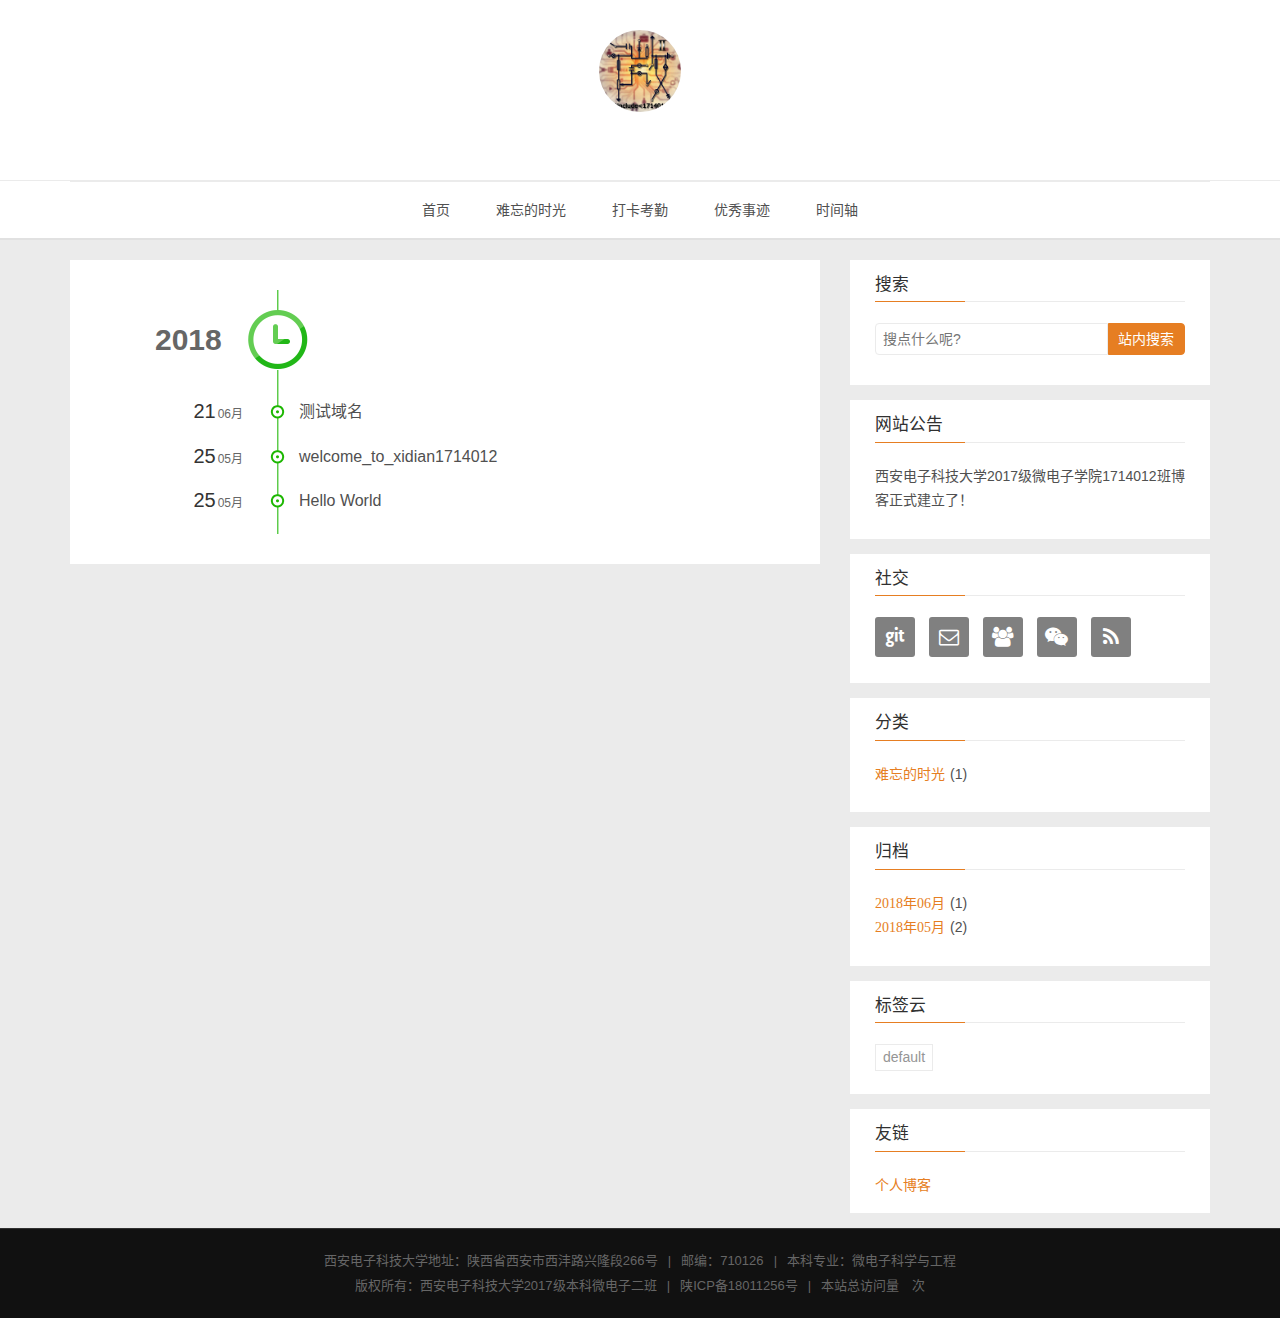
==== archives/index.html @ df74faad "Site updated: 2018-07-02 15:56:48" ====
<!DOCTYPE HTML>
<html lang="zh-CN">
<head>
    <!--Setting-->
    <meta charset="UTF-8">
    <meta name="viewport" content="width=device-width, user-scalable=no, initial-scale=1.0, maximum-scale=1.0, minimum-scale=1.0">
    <meta http-equiv="X-UA-Compatible" content="IE=Edge,chrome=1">
    <meta http-equiv="Cache-Control" content="no-siteapp">
    <meta http-equiv="Cache-Control" content="no-transform">
    <meta name="renderer" content="webkit|ie-comp|ie-stand">
    <meta name="apple-mobile-web-app-capable" content="西安电子科技大学2017级微电子二班">
    <meta name="apple-mobile-web-app-status-bar-style" content="black">
    <meta name="format-detection" content="telephone=no,email=no,adress=no">
    <meta name="browsermode" content="application">
    <meta name="screen-orientation" content="portrait">
    <link rel="dns-prefetch" href="http://xidian1714012.com/1714012Blog">
    <!--SEO-->

<meta name="description" content="123"/>





<meta name="robots" content="all" />
<meta name="google" content="all" />
<meta name="googlebot" content="all" />
<meta name="verify" content="all" />
    <!--Title-->


<title>归档 | 西安电子科技大学2017级微电子二班</title>


    <link rel="alternate" href="/atom.xml" title="西安电子科技大学2017级微电子二班" type="application/atom+xml">


    <link rel="icon" href="/favicon1.ico">

    



<link rel="stylesheet" href="/css/bootstrap.min.css?rev=3.3.7">
<link rel="stylesheet" href="/css/font-awesome.min.css?rev=4.5.0">
<link rel="stylesheet" href="/css/style.css?rev=@@hash">




    
	<div class="hide">
		<script type="text/javascript">
			var cnzz_protocol = (("https:" == document.location.protocol) ? " https://" : " http://");document.write(unescape("%3Cspan class='cnzz_stat_icon_1263868967 hide' %3E%3Cscript%20src%3D%22https%3A%2F%2Fs95.cnzz.com%2Fz_stat.php%3Fweb_id%3D1272564536%22%3E%3C%2Fscript%3E%3C/span%3E%3Cscript src='" + cnzz_protocol + "s19.cnzz.com/z_stat.php%3Fid%3D1263868967%26show%3Dpic1' type='text/javascript'%3E%3C/script%3E"));
		</script>
	</div>






    
</head>


<!--[if lte IE 8]>
<style>
    html{ font-size: 1em }
</style>
<![endif]-->
<!--[if lte IE 9]>
<div style="ie">你使用的浏览器版本过低，为了你更好的阅读体验，请更新浏览器的版本或者使用其他现代浏览器，比如Chrome、Firefox、Safari等。</div>
<![endif]-->

<body>
    <header class="main-header"  style="background-image:url(http://7xpw2b.com1.z0.glb.clouddn.com/hexo-sinppet/img/banner.jpg)"  >
    <div class="main-header-box">
        <a class="header-avatar" href="/" title='微电子二班官博管理'>
            <img src="/img/avatar.jpg" alt="logo头像" class="img-responsive center-block">
        </a>
        <div class="branding">
        	<!--<h2 class="text-hide">Snippet主题,从未如此简单有趣</h2>-->
            
                 <img src="/img/branding.png" alt="Snippet 博客主题" class="img-responsive center-block">
            
    	</div>
    </div>
</header>
    <nav class="main-navigation">
    <div class="container">
        <div class="row">
            <div class="col-sm-12">
                <div class="navbar-header"><span class="nav-toggle-button collapsed pull-right" data-toggle="collapse" data-target="#main-menu" id="mnav">
                    <span class="sr-only"></span>
                        <i class="fa fa-bars"></i>
                    </span>
                    <a class="navbar-brand" href="http://xidian1714012.com/1714012Blog">西安电子科技大学2017级微电子二班</a>
                </div>
                <div class="collapse navbar-collapse" id="main-menu">
                    <ul class="menu">
                        
                            <li role="presentation" class="text-center">
                                <a href="/"><i class="fa "></i>首页</a>
                            </li>
                        
                            <li role="presentation" class="text-center">
                                <a href="/categories/难忘的时光/"><i class="fa "></i>难忘的时光</a>
                            </li>
                        
                            <li role="presentation" class="text-center">
                                <a href="/categories/打卡考勤/"><i class="fa "></i>打卡考勤</a>
                            </li>
                        
                            <li role="presentation" class="text-center">
                                <a href="/categories/优秀事迹/"><i class="fa "></i>优秀事迹</a>
                            </li>
                        
                            <li role="presentation" class="text-center">
                                <a href="/archives/"><i class="fa "></i>时间轴</a>
                            </li>
                        
                    </ul>
                </div>
            </div>
        </div>
    </div>
</nav>
    <section class="content-wrap">
        <div class="container">
            <div class="row">
                <main class="col-md-8 main-content ">
                    <div id="main">
     <div class="timebox">
          <div class="timeline">
              <ul>
                
                
                    
                    
                        
                            
                            <h2>2018</h2>
                        
                        
                          <li>
                        
                            <h3>
                              21<span>06月</span>
                            </h3>
                            <a href="/2018/06/21/测试域名/" title="测试域名" target="_blank">测试域名</a>
                        </li>
                    
                
                    
                    
                        
                        
                          <li>
                        
                            <h3>
                              25<span>05月</span>
                            </h3>
                            <a href="/2018/05/25/welcome-to-xidian1714012/" title="welcome_to_xidian1714012" target="_blank">welcome_to_xidian1714012</a>
                        </li>
                    
                
                    
                    
                        
                        
                          <li>
                        
                            <h3>
                              25<span>05月</span>
                            </h3>
                            <a href="/2018/05/25/hello-world/" title="Hello World" target="_blank">Hello World</a>
                        </li>
                    
                
              </ul>
          </div>
    </div>
</div>



                </main>
                
                    
    <aside class="col-md-4 sidebar">
        
        
    <div class="widget">    
        <h3 class="title">搜索</h3>
        <div id="search-form">
            <div id="result-mask" class="hide"></div>
            <div class="search-area">
                
                    <input id="search-key" type="search" autocomplete="off" placeholder="搜点什么呢?">
                    <button type="button" class="search-form-submit" id="search-local">站内搜索</button>
                
                
            </div>
            <div id="result-wrap" class="hide">
                <div id="search-result"></div>
            </div>
            <div class="hide">
                <template id="search-tpl">
                    <div class="item">
                        <a href="/{path}" title="{title}">
                            <div class="title">{title}</div>
                            <div class="content">{content}</div>
                        </a>
                    </div>
                </template>
            </div>
        </div>
    </div>

        
        
    <div class="widget notification">
        <h3 class="title">网站公告</h3>
        <div>
            <p>西安电子科技大学2017级微电子学院1714012班博客正式建立了！ 
</p>
        </div>
    </div>

        
        
    <div class="widget">
      <h3 class="title">社交</h3> 
        <div class="content social">
            
	            <a href="https://github.com/xidian1714012/xidian1714012.github.io" rel="external nofollow" title="Github" target="_blank">
			    	<i class="git fa fa-git"></i>
			    </a>
            
	            <a href="mailto:1175107342@qq.com" rel="external nofollow" title="邮箱" target="_blank">
			    	<i class="envelope-o fa fa-envelope-o"></i>
			    </a>
            
	            <a href="https://jq.qq.com/?_wv=1027&k=5eSveas" rel="external nofollow" title="QQ群" target="_blank">
			    	<i class="users fa fa-users"></i>
			    </a>
            
	            <a href="https://wx3.sinaimg.cn/mw690/006vLrBqly1fskeysbemcj30hs0hsq5j.jpg" rel="external nofollow" title="微信公众号" target="_blank">
			    	<i class="wechat fa fa-wechat"></i>
			    </a>
            
	            <a href="/atom.xml" rel="external nofollow" title="RSS" target="_blank">
			    	<i class="feed fa fa-feed"></i>
			    </a>
            
        </div>
    </div>


        
        
    <div class="widget">
        <h3 class="title">分类</h3>
        <ul class="category-list"><li class="category-list-item"><a class="category-list-link" href="/categories/难忘的时光/"><i class="fa" aria-hidden="true">难忘的时光</i></a><span class="category-list-count">1</span></li></ul>
    </div>


        
        
    <div class="widget">
      <h3 class="title">归档</h3>
        <ul class="archive-list"><li class="archive-list-item"><a class="archive-list-link" href="/archives/2018/06/"><i class="fa" aria-hidden="true">2018年06月</i></a><span class="archive-list-count">1</span></li><li class="archive-list-item"><a class="archive-list-link" href="/archives/2018/05/"><i class="fa" aria-hidden="true">2018年05月</i></a><span class="archive-list-count">2</span></li></ul>
    </div>


        
        
  <div class="widget">
    <h3 class="title">标签云</h3>
    <div class="content tag-cloud">
        <a href="/tags/default/" style="font-size: 10px;">default</a>
    </div>
  </div>


        
        
    <div class="widget">
        <h3 class="title">友链</h3>
        <div class="content friends-link">
        
            <a href="http://www.Krtoeezi.cn" class="fa" target="_blank">个人博客</a>
        
        </div>
    </div>


        
    </aside>

                
            </div>
        </div>
    </section>
    <footer class="main-footer">
    <div class="container">
        <div class="row">
        </div>
    </div>
    <script async src="//dn-lbstatics.qbox.me/busuanzi/2.3/busuanzi.pure.mini.js">
</script>
</footer>

<!--<a id="toc-btn">
    <i class="fa fa-bars"></i>
</a>-->

<a id="back-to-top" class="icon-btn hide">
	<i class="fa fa-chevron-up"></i>
</a>




    <div class="copyright">
    <div class="container">
        <div class="row">
            <div class="col-sm-12"> 
                <span>
                	西安电子科技大学地址：陕西省西安市西沣路兴隆段266号
                </span> | 
                <span>
                	邮编：710126
                </span> | 
                <span>
                	本科专业：微电子科学与工程
                </span>
                <br>
                <span>
                	版权所有：西安电子科技大学2017级本科微电子二班
				</span>|
                <span>
                	陕ICP备18011256号
                </span>|
                <span id="busuanzi_container_site_pv">
    本站总访问量<span id="busuanzi_value_site_pv"></span>次
                </span>
                </br>
       </div>
     </div>
    </div>
</div>



	<script src="/js/search.js?rev=@@hash"></script>


<script src="/js/app.js?rev=@@hash"></script>


</body>
</html>
---- css/style.css ----
/*! style.css v1.2.0 | MIT License | github.com/shenliyang */
/*====================================================
    COLOR VARIABLE FOR THEME
====================================================*/
/* _variable.less */
/*====================================================
    MIXINS FOR THEME
====================================================*/
/* _mixins.less */
@-webkit-keyframes masked-animation {
  0% {
    background-position: 0 0;
  }
  to {
    background-position: -100% 0;
  }
}
@keyframes masked-animation {
  0% {
    background-position: 0 0;
  }
  to {
    background-position: -100% 0;
  }
}
/*====================================================
    common styles
====================================================*/
html {
  color: #505050;
  line-height: 1.75em;
  background: #ebebeb;
  position: relative;
  font-family: "Helvetica Neue", Helvetica, Arial, "Hiragino Sans GB", "Hiragino Sans GB W3", "WenQuanYi Micro Hei", "Microsoft YaHei UI", "Microsoft YaHei", sans-serif;
}
body {
  color: #505050;
  line-height: 1.75em;
  background: #ebebeb;
  position: relative;
  font-family: "Helvetica Neue", Helvetica, Arial, "Hiragino Sans GB", "Hiragino Sans GB W3", "WenQuanYi Micro Hei", "Microsoft YaHei UI", "Microsoft YaHei", sans-serif;
}
h1,
h2,
h3,
h4,
h5,
h6 {
  font-weight: 400;
  color: #303030;
}
h1 {
  font-size: 2em;
}
h2 {
  font-size: 1.5em;
}
h3 {
  font-size: 1.2em;
}
h4 {
  font-size: 1em;
}
h5 {
  font-size: 0.75em;
}
h6 {
  font-size: 0.5em;
}
a {
  color: #e67e22;
  outline: none;
}
a:hover {
  color: #e67e22;
}
a:active {
  outline: none;
}
a:focus {
  outline: none;
}
a img {
  outline: none;
}
.btn {
  padding: 7px 14px;
  -webkit-border-radius: 2px;
  -moz-border-radius: 2px;
  border-radius: 2px;
}
.btn-default {
  border: 1px solid #e67e22;
  background: #e67e22;
  color: #fff;
  -webkit-transition: all 0.2s ease-in-out;
  transition: all 0.2s ease-in-out;
}
.btn-default:hover {
  border: 1px solid #303030;
  background: #303030;
  color: #fff;
}
.btn-default:focus {
  outline: none;
}
.btn-default[disabled] {
  border: 1px solid #303030;
  background: #303030;
  color: #fff;
}
input[type="search"] {
  box-sizing: border-box;
  width: 75%;
  height: 32px;
  line-height: 16px;
  padding: 7px 11px 7px 7px;
  border-radius: 4px 0 0 4px;
  margin-bottom: 1em;
  border: 1px solid #ebebeb;
  -webkit-transition: all 0.2s;
  transition: all 0.2s;
}
input[type="search"]:focus {
  border: 1px solid #e67e22;
  outline: none;
}
input[type="text"] {
  padding: 7px 7px;
  border: 1px solid #ebebeb;
  -webkit-border-radius: 2px;
  -moz-border-radius: 2px;
  border-radius: 2px;
  -webkit-transition: all 0.2s;
  transition: all 0.2s;
}
input[type="text"]:focus {
  border: 1px solid #e67e22;
  outline: none;
}
input[type="url"] {
  padding: 7px 7px;
  border: 1px solid #ebebeb;
  -webkit-border-radius: 2px;
  -moz-border-radius: 2px;
  border-radius: 2px;
  -webkit-transition: all 0.2s;
  transition: all 0.2s;
}
input[type="url"]:focus {
  border: 1px solid #e67e22;
  outline: none;
}
input[type="email"] {
  padding: 7px 7px;
  border: 1px solid #ebebeb;
  -webkit-border-radius: 2px;
  -moz-border-radius: 2px;
  border-radius: 2px;
  -webkit-transition: all 0.2s;
  transition: all 0.2s;
}
input[type="email"]:focus {
  border: 1px solid #e67e22;
  outline: none;
}
textarea {
  padding: 7px 7px;
  border: 1px solid #ebebeb;
  -webkit-border-radius: 2px;
  -moz-border-radius: 2px;
  border-radius: 2px;
  -webkit-transition: all 0.2s;
  transition: all 0.2s;
}
textarea:focus {
  border: 1px solid #e67e22;
  outline: none;
}
blockquote {
  border-left: 4px solid #e67e22;
  background-color: #f9f9f9;
}
pre {
  padding: 0;
  background: none;
  border: none;
}
::-moz-selection {
  color: #fff;
  background: #e67e22;
  text-shadow: none;
}
::selection {
  color: #fff;
  background: #e67e22;
  text-shadow: none;
}
.ie {
  position: fixed;
  z-index: 9999;
  left: 0;
  top: 0;
  width: 100%;
  height: 70px;
  text-align: center;
  line-height: 70px;
  background-color: #f9f9f9;
  color: #f0ad4e;
  border-bottom: 1px solid #303030;
  text-overflow: ellipsis;
  overflow: hidden;
  white-space: nowrap;
}
#process {
  position: fixed;
  width: 0;
  height: 2px;
  background-color: #e67e22;
  top: -1px;
  left: 0;
  -webkit-border-radius: 2px;
  -moz-border-radius: 2px;
  border-radius: 2px;
  -webkit-transition: width 1s ease;
  transition: width 1s ease;
  z-index: 99;
}
.carousel {
  margin-bottom: 20px;
}
.carousel img {
  width: 100%;
}
/*====================================================
    header
====================================================*/
.main-header {
  position: relative;
  text-align: center;
  line-height: 0;
  height: 180px;
  width: 100%;
  background: #fff url(http://7xpw2b.com1.z0.glb.clouddn.com/hexo-sinppet/img/banner.jpg);
  background-repeat: repeat;
  overflow: hidden;
}
.main-header .banneriframe {
  width: 100%;
  height: 100%;
  border-width: 0px;
}
.main-header .main-header-box {
  position: relative;
  width: 100%;
  padding-top: 30px;
}
.main-header .main-header-box a.header-avatar img {
  width: 82px;
  height: 82px;
  max-width: 100%;
  border-radius: 50%;
}
.main-header .main-header-box a.header-avatar:hover {
  text-decoration: none;
}
.main-header .main-header-box .branding {
  padding-top: 15px;
}
.main-header .main-header-box .branding h2 {
  font-family: "STXingkai", "KaiTi", "Microsoft YaHei", "SimSun", sans-serif;
  width: 320px;
  margin: 0 auto;
  letter-spacing: 3px;
  color: #e67e22;
  text-overflow: ellipsis;
  overflow: hidden;
  white-space: nowrap;
  background-image: -webkit-linear-gradient(left, #cddc39, #e67e22 25%, #cddc39 50%, #e67e22 75%, #cddc39) !important;
  -webkit-text-fill-color: transparent!important;
  -webkit-background-clip: text!important;
  background-size: 200% 100%!important;
  animation: masked-animation 2s infinite linear !important;
}
.main-header .main-header-box .branding h2:hover {
  animation: masked-animation 1s infinite linear !important;
  text-decoration: none;
}
.home-template .main-header {
  padding-top: 62px;
  padding-bottom: 62px;
  background-repeat: no-repeat;
  background-position: center 20%;
  -webkit-background-size: cover;
  background-size: cover;
}
/* main-navigation */
.main-navigation {
  text-align: center;
  background: #fff;
  border-top: 1px solid #ebebeb;
  margin-bottom: 20px;
  border-bottom: 2px solid #e1e1e1;
}
.main-navigation .navbar-collapse {
  border-top: 1px solid #ebebeb;
}
.main-navigation .navbar-brand {
  max-width: 90%;
  text-overflow: ellipsis;
  overflow: hidden;
  white-space: nowrap;
  padding: 19px 0 0 0;
  font-size: 14px;
  color: #505050;
  display: none;
}
.main-navigation .menu {
  padding: 0;
  margin: 0;
}
.main-navigation .menu li {
  list-style: none;
  display: inline-block;
  position: relative;
}
.main-navigation .menu li a {
  color: #505050;
  line-height: 4em;
  display: block;
  padding: 0 21px;
}
.main-navigation .menu li:hover > a {
  color: #e67e22;
  text-decoration: none;
}
.main-navigation .menu li:hover ul {
  visibility: visible;
  opacity: 1;
  filter: alpha(opacity=100);
  top: 100%;
}
.main-navigation .menu li ul {
  visibility: hidden;
  background: #fff;
  text-align: left;
  padding: 7px 0px;
  margin: 0;
  position: absolute;
  left: 0;
  top: 120%;
  width: 200px;
  z-index: 999;
  opacity: 0;
  filter: alpha(opacity=0);
  -webkit-transition: all 0.2s ease;
  transition: all 0.2s ease;
}
.main-navigation .menu li ul li {
  display: block;
  margin: 0;
}
.main-navigation .menu li ul li a {
  line-height: 2.5em;
  color: #505050;
}
.main-navigation .menu li ul:hover > a {
  color: #e67e22;
}
.main-navigation .menu li.nav-current {
  border-bottom: 2px solid #e67e22;
  margin-bottom: -2px;
}
.main-navigation .navbar-header {
  text-align: center;
}
.main-navigation .navbar-header i {
  height: 56px;
  line-height: 56px;
  font-size: 2em;
  cursor: pointer;
}
.main-navigation .navbar-header i:hover {
  color: #e67e22;
}
/*====================================================
    main post area
====================================================*/
#main {
  background: #fff;
  padding: 10px 0;
  margin-bottom: 10px;
}
.post {
  padding: 20px;
  background: #fff;
  margin-bottom: 15px;
  position: relative;
  overflow: hidden;
}
.post .featured {
  position: absolute;
  background: #e67e22;
  color: #fff;
  text-align: center;
  top: -12px;
  right: -32px;
  width: 80px;
  height: 40px;
  line-height: 54px;
  transform: rotate(45deg);
}
.post .featured i {
  transform: rotate(-45deg);
}
.post .post-head {
  margin-bottom: 0.5em;
  text-align: center;
}
.post .post-head .post-title {
  font-size: 1.5em;
  line-height: 1.35em;
  margin: 0;
}
.post .post-head .post-title a {
  color: #303030;
}
.post .post-head .post-title a:hover {
  text-decoration: none;
  color: #e67e22;
}
.post .post-head .post-title a:focus {
  text-decoration: none;
  color: #e67e22;
}
.post .post-head p.warning {
  color: #f0ad4e;
}
.post .post-head .post-meta {
  color: #959595;
  margin: 5px 0;
}
.post .post-head .post-meta span {
  margin-right: 5px;
  white-space: nowrap;
}
.post .post-head .post-meta span a {
  color: #959595;
  margin-left: 3px;
}
.post .post-head .post-meta span a:hover {
  color: #e67e22;
}
.post .post-media {
  position: relative;
  margin-right: 15px;
  width: 220px;
  height: 160px;
  float: left;
  overflow: hidden;
}
.post .post-media img {
  width: 100%;
  height: 100%;
}
.post .post-content .home-post-head {
  text-align: left;
}
.post .post-content p.brief {
  overflow: hidden;
  color: #666666;
}
.post .post-body {
  margin-top: 15px;
  padding: 25px 0;
  border-top: 1px solid #eee;
  overflow: hidden;
}
.post .post-body p {
  font-size: 1em;
  line-height: 1.5;
}
.post .post-body p img {
  max-width: 100%;
}
.post .post-footer {
  margin-top: 15px;
  padding-top: 15px;
  border-top: 1px solid #ebebeb;
}
.post .post-footer .tag-list {
  color: #959595;
  line-height: 28px;
}
.post .post-footer .tag-list .post-meta {
  margin-top: 5px;
}
.post .post-footer .tag-list .post-meta .fa-wrap {
  margin-right: 10px;
}
.post .post-footer .tag-list .tags-meta a:nth-child(n+2) {
  margin-left: 4px;
}
.post .post-footer .tag-list a {
  color: #959595;
}
.post .post-footer .tag-list a:hover {
  color: #e67e22;
}
.post .post-footer .post-permalink {
  text-align: right;
}
/*====================================================
  main post content
====================================================*/
.post-content {
  font: 400 16px/1.62 "Georgia", "Xin Gothic", "Hiragino Sans GB", "Droid Sans Fallback", "Microsoft YaHei", sans-serif;
  color: #333;
}
.post-content h1 {
  font-family: "Georgia", "Xin Gothic", "Hiragino Sans GB", "Droid Sans Fallback", "Microsoft YaHei", "SimSun", sans-serif;
  color: #333;
  font-size: 1.8em;
  margin: 0.67em 0;
}
.post-content h2 {
  font-family: "Georgia", "Xin Gothic", "Hiragino Sans GB", "Droid Sans Fallback", "Microsoft YaHei", "SimSun", sans-serif;
  color: #333;
  font-size: 1.5em;
  margin: 0.83em 0;
}
.post-content h3 {
  font-family: "Georgia", "Xin Gothic", "Hiragino Sans GB", "Droid Sans Fallback", "Microsoft YaHei", "SimSun", sans-serif;
  color: #333;
  font-size: 1.17em;
  margin: 1em 0;
}
.post-content h4 {
  font-family: "Georgia", "Xin Gothic", "Hiragino Sans GB", "Droid Sans Fallback", "Microsoft YaHei", "SimSun", sans-serif;
  color: #333;
  font-size: 1em;
  margin: 1.6em 0 1em 0;
}
.post-content h5 {
  font-family: "Georgia", "Xin Gothic", "Hiragino Sans GB", "Droid Sans Fallback", "Microsoft YaHei", "SimSun", sans-serif;
  color: #333;
  font-size: 1em;
  margin: 1.6em 0 1em 0;
}
.post-content h6 {
  font-family: "Georgia", "Xin Gothic", "Hiragino Sans GB", "Droid Sans Fallback", "Microsoft YaHei", "SimSun", sans-serif;
  color: #333;
  font-size: 1em;
  margin: 1.6em 0 1em 0;
  font-weight: 500;
}
.post-content > h1 {
  margin-top: 0;
  font-size: 2em;
}
.post-content p {
  font-size: 15px;
}
.post-content a {
  word-wrap: break-word;
}
.post-content a img {
  border: none;
}
.post-content strong {
  font-weight: 700;
  color: #333;
}
.post-content b {
  font-weight: 700;
  color: #333;
}
.post-content em {
  font-style: italic;
  color: #333;
}
.post-content i {
  font-style: italic;
  color: #333;
}
.post-content img {
  max-width: 100%;
  height: auto;
  margin: 0.2em 0;
}
.post-content figure {
  position: relative;
  clear: both;
  outline: 0;
  margin: 10px 0;
}
.post-content figure img {
  display: block;
  max-width: 100%;
  margin: auto auto 4px;
  -moz-box-sizing: border-box;
  -webkit-box-sizing: border-box;
  box-sizing: border-box;
}
.post-content figure figcaption {
  position: relative;
  width: 100%;
  text-align: center;
  left: 0;
  margin-top: 10px;
  font-weight: 400;
  font-size: 14px;
  color: #666666;
}
.post-content figure figcaption a {
  text-decoration: none;
  color: #666666;
}
.post-content figure iframe {
  margin: auto;
}
.post-content hr {
  border-top: #dededc 1px solid;
}
.post-content blockquote {
  margin: 0 0 1.64em 0;
  border-left: 3px solid #e67e22;
  padding-left: 12px;
  color: #666666;
}
.post-content blockquote a {
  color: #666666;
}
.post-content ul {
  margin: 0 0 24px 6px;
  padding-left: 16px;
  list-style-type: square;
}
.post-content ol {
  margin: 0 0 24px 6px;
  padding-left: 16px;
  list-style-type: decimal;
}
.post-content li {
  margin-bottom: 0.2em;
}
.post-content li ul {
  margin-top: 0;
  margin-bottom: 0;
  margin-left: 14px;
  list-style-type: disc;
}
.post-content li ul ul {
  list-style-type: circle;
}
.post-content li ol {
  margin-top: 0;
  margin-bottom: 0;
  margin-left: 14px;
}
.post-content li p {
  margin: 0.4em 0 0.6em;
}
.post-content .unstyled {
  list-style-type: none;
  margin: 0;
  padding: 0;
}
.post-content code {
  color: #808080;
  font-size: 0.96em;
  background-color: #f9f9f9;
  padding: 1px 2px;
  border: 1px solid #dadada;
  -webkit-border-radius: 2px;
  -moz-border-radius: 2px;
  border-radius: 2px;
  font-family: Menlo, Monaco, Consolas, "Courier New", monospace;
  word-wrap: break-word;
}
.post-content tt {
  color: #808080;
  font-size: 0.96em;
  background-color: #f9f9f9;
  padding: 1px 2px;
  border: 1px solid #dadada;
  -webkit-border-radius: 2px;
  -moz-border-radius: 2px;
  border-radius: 2px;
  font-family: Menlo, Monaco, Consolas, "Courier New", monospace;
  word-wrap: break-word;
}
.post-content pre {
  margin: 1.64em 0;
  border: none;
  border-left: 3px solid #dadada;
  padding-left: 10px;
  overflow: auto;
  line-height: 1.5;
  font-family: Menlo, Monaco, Consolas, "Courier New", monospace;
  color: #808080;
  background-color: #f9f9f9;
}
.post-content pre code {
  color: #808080;
  border: none;
  background: none;
  padding: 0;
}
.post-content pre tt {
  color: #808080;
  border: none;
  background: none;
  padding: 0;
}
.post-content table {
  width: 100%;
  max-width: 100%;
  border-collapse: collapse;
  border-spacing: 0;
  margin-bottom: 1.5em;
  font-size: 0.96em;
  -webkit-box-sizing: border-box;
  -moz-box-sizing: border-box;
  box-sizing: border-box;
}
.post-content th {
  text-align: left;
  padding: 4px 8px 4px 10px;
  border: 1px solid #dadada;
}
.post-content td {
  text-align: left;
  padding: 4px 8px 4px 10px;
  border: 1px solid #dadada;
  vertical-align: top;
}
.post-content tr:nth-child(even) {
  background-color: #f9f9f9;
}
.post-content iframe {
  display: block;
  max-width: 100%;
  margin-bottom: 30px;
}
.windows .post-content {
  font-size: 16px;
  font-family: "Georgia", "SimSun", sans-serif;
}
/*====================================================
    pagination
====================================================*/
.pagination {
  margin: 30px 0;
  text-align: center;
  display: block;
}
.pagination a {
  background: #fff;
  color: #666666;
  text-align: center;
  display: inline-block;
  -webkit-border-radius: 2px;
  -moz-border-radius: 2px;
  border-radius: 2px;
}
.pagination a:hover {
  background: #e67e22;
  color: #fff;
  text-decoration: none;
}
.pagination a i {
  width: 36px;
  height: 36px;
  line-height: 36px;
}
.pagination .prev {
  margin: 0 5px;
}
.pagination .next {
  margin: 0 5px;
}
.pagination .page-number {
  margin: 0 3px;
  display: inline-block;
  line-height: 36px;
  padding: 0 14px;
  -webkit-border-radius: 2px;
  -moz-border-radius: 2px;
  border-radius: 2px;
}
.pagination .current {
  background: #e67e22;
  color: #fff;
}
/*====================================================
    other: about and comment
====================================================*/
#comments {
  background-color: #fff;
  padding: 20px;
  margin-bottom: 20px;
}
/* prev and next link */
.prev-next-wrap {
  margin-bottom: 25px;
  text-align: center;
}
.prev-next-wrap .pre-post {
  float: left;
}
.prev-next-wrap .next-post {
  float: right;
}
.sidebar .widget {
  background: #fff;
  padding: 16px 25px;
}
.sidebar .widget ul {
  padding: 0;
}
.sidebar .widget ul li {
  list-style: none;
}
.sidebar .widget .archive-list-count,
.sidebar .widget .category-list-count {
  margin-left: 5px;
}
.sidebar .widget .archive-list-count:before,
.sidebar .widget .category-list-count:before {
  content: "(";
}
.sidebar .widget .archive-list-count:after,
.sidebar .widget .category-list-count:after {
  content: ")";
}
.sidebar .widget-box {
  background: #fff;
  padding: 0 25px 16px;
}
.main-footer {
  background: #202020;
  color: #959595;
}
/*====================================================
    sidebar
====================================================*/
.widget {
  margin-bottom: 15px;
}
.widget .title {
  margin-top: 0;
  padding-bottom: 7px;
  border-bottom: 1px solid #ebebeb;
  margin-bottom: 21px;
  position: relative;
}
.widget .title:after {
  content: "";
  width: 90px;
  height: 1px;
  background: #e67e22;
  position: absolute;
  left: 0;
  bottom: -1px;
}
.widget .tag-cloud a {
  border: 1px solid #ebebeb;
  padding: 2px 7px;
  color: #959595;
  font-size: 1em!important;
  line-height: 1.5em;
  display: inline-block;
  margin: 0 7px 7px 0;
  -webkit-transition: all 0.2s;
  transition: all 0.2s;
}
.widget .tag-cloud a:hover {
  color: #fff;
  background: #e67e22;
  border: 1px solid #e67e22;
  text-decoration: none;
}
.widget .social a {
  display: inline-block;
  text-align: center;
  width: 40px;
  height: 40px;
  line-height: 45px;
  color: #fff;
  background: #808080;
  -webkit-border-radius: 3px;
  -moz-border-radius: 3px;
  border-radius: 3px;
  margin-right: 10px;
  margin-bottom: 10px;
}
.widget .social a:hover {
  background: #e67e22;
  -webkit-transition: all 0.2s;
  transition: all 0.2s;
}
.widget .social a:last-child {
  margin-right: 0px;
}
.widget .social a i {
  font-size: 20px;
}
.widget .friends-link a {
  margin-right: 15px;
}
.widget #search-form {
  position: relative;
  width: 100%;
}
.widget #search-form .search-form-submit {
  float: right;
  width: 25%;
  height: 32px;
  background: #e67e22;
  color: #fff;
  border-radius: 0 4px 4px 0;
  border: 1px solid #e67e22;
}
.widget #search-form #result-mask {
  position: fixed;
  left: 0;
  top: 0;
}
.widget #search-form .search-form-submit:focus {
  outline: none;
}
.widget #search-form #result-wrap {
  position: absolute;
  box-sizing: content-box;
  top: 45px;
  left: -50px;
  z-index: 6;
  width: 120%;
  padding: 20px;
  color: #333;
  background: #fff;
  border-radius: 4px;
  box-shadow: 1px 2px 2px #ccc;
  border: 1px solid #ccc;
}
.widget #search-form #result-wrap:before {
  content: '';
  position: absolute;
  display: inline-block;
  border-width: 0 12px 12px 12px;
  border-style: solid;
  border-color: #ccc transparent;
  right: 80px;
  top: -12px;
}
.widget #search-form #result-wrap:after {
  content: '';
  position: absolute;
  display: inline-block;
  border-width: 0 12px 12px 12px;
  border-style: solid;
  border-color: #fff transparent;
  right: 80px;
  top: -10px;
}
.widget #search-form #result-wrap #search-result {
  width: 100%;
  box-sizing: content-box;
  padding-right: 20px;
  margin-right: -20px;
  max-height: 400px;
  overflow-y: auto;
}
.widget #search-form #result-wrap #search-result .tips {
  text-align: center;
}
.widget #search-form #result-wrap #search-result .item {
  padding: 8px 0;
}
.widget #search-form #result-wrap #search-result .item:last-child .content {
  border-bottom: 0;
}
.widget #search-form #result-wrap #search-result .item a:hover {
  text-decoration: none;
}
.widget #search-form #result-wrap #search-result .item .title {
  line-height: 1.25;
  font-size: 16px;
  text-overflow: ellipsis;
  overflow: hidden;
  white-space: nowrap;
  margin-bottom: 0px;
  color: #333;
  border: 0;
}
.widget #search-form #result-wrap #search-result .item .title:hover {
  color: #e67e22;
}
.widget #search-form #result-wrap #search-result .item .title b {
  margin: 0 2px;
  color: #e67e22;
}
.widget #search-form #result-wrap #search-result .item .content {
  font-size: 14px;
  color: #666666;
  padding-bottom: 10px;
  border-bottom: 1px solid #ccc;
}
.widget #search-form #result-wrap #search-result .item .content b {
  color: #e67e22;
  margin: 0 2px;
}
/*====================================================
   copyright
====================================================*/
.copyright {
  background: #111;
  font-size: 13px;
  text-align: center;
  color: #666666;
  padding-top: 20px;
  padding-bottom: 20px;
  border-top: 1px solid #303030;
}
.copyright span {
  margin: 0 .5em;
}
.copyright a {
  color: #666666;
}
/*====================================================
   toc
====================================================*/
#article-toc {
  padding-top: 1em;
  background-color: #fff;
}
#article-toc .toc-link {
  display: block;
  color: #333;
  text-decoration: none;
  padding: 5px 0;
  line-height: 1;
  position: relative;
  width: 100%;
  text-overflow: ellipsis;
  overflow: hidden;
  white-space: nowrap;
}
#article-toc .toc-link:hover {
  color: #e67e22;
}
/*====================================================
   back-to-top and toc-btn
====================================================*/
#back-to-top,
#toc-btn {
  position: fixed;
  right: 30px;
  bottom: 30px;
  background-color: #959595;
  color: #fff;
  text-align: center;
  -webkit-border-radius: 2px;
  -moz-border-radius: 2px;
  border-radius: 2px;
  z-index: 1;
  cursor: pointer;
}
#back-to-top:hover,
#toc-btn:hover {
  background: #e67e22;
  -webkit-transition: all 0.2s;
  transition: all 0.2s;
}
#back-to-top i,
#toc-btn i {
  width: 30px;
  height: 30px;
  line-height: 30px;
}
#toc-btn {
  bottom: 65px;
}
/*====================================================
    timeline
====================================================*/
.timebox {
  position: relative;
  width: 100%;
  padding: 0 20px;
  margin: 20px auto;
  background: url(../img/timeline.gif) repeat-y 207px 0;
  overflow: hidden;
}
.timeline h2 {
  height: 60px;
  line-height: 60px;
  font-size: 30px;
  color: #666666;
  font-weight: bold;
  padding-left: 65px;
  margin-bottom: 30px;
  background: url(../img/timeline-clock.gif) #fff no-repeat 158px 0;
}
.timeline h2 img {
  vertical-align: -5px;
}
.timeline ul {
  list-style: none;
  margin: 0;
  padding: 0;
}
.timeline ul li {
  background: url(../img/timeline-dot.gif) no-repeat 180px 5px;
  padding-bottom: 20px;
  zoom: 1;
  text-overflow: ellipsis;
  overflow: hidden;
  white-space: nowrap;
}
.timeline ul li:after {
  content: " ";
  display: block;
  height: 0;
  clear: both;
  visibility: hidden;
}
.timeline ul li h3 {
  float: left;
  width: 168px;
  font-size: 20px;
  color: #333;
  text-align: right;
  padding-right: 15px;
  margin: 0;
}
.timeline ul li h3 span {
  color: #666666;
  font-size: 12px;
  margin-left: 2px;
}
.timeline ul li a {
  padding-left: 41px;
  margin-top: -5px;
  font-weight: normal;
  font-size: 16px;
  color: #505050;
}
.timeline ul li a:hover {
  text-decoration: none;
  color: #e67e22;
}
@media screen and (max-width: 500px) {
  .timebox {
    background-position: 97px 0;
  }
  .timeline h2 {
    padding-left: 40%;
    background-position: 48px 0;
  }
  .timeline ul li {
    background-position: 70px 5px;
  }
  .timeline ul li h3 {
    width: 68px;
  }
}
/*====================================================
    highlight
====================================================*/
pre,
.highlight {
  overflow: auto;
  margin: 20px 0;
  padding: 0;
  color: #c5c8c6;
  font-size: 13px;
  background: #1d1f21;
  line-height: 1.6;
}
code {
  padding: 2px 4px;
  text-overflow: ellipsis;
  overflow: hidden;
  white-space: nowrap;
  color: #666666;
  background: #eee;
  -webkit-border-radius: 3px;
  -moz-border-radius: 3px;
  border-radius: 3px;
}
pre code {
  padding: 0;
  color: #c5c8c6;
  background: none;
  text-shadow: none;
}
pre .meta {
  color: #b294bb;
}
pre .comment {
  color: #969896;
}
.highlight {
  -webkit-border-radius: 1px;
  -moz-border-radius: 1px;
  border-radius: 1px;
}
.highlight pre {
  border: none;
  margin: 0;
  padding: 10px 0;
}
.highlight table {
  margin: 0;
  width: auto;
  border: none;
}
.highlight td {
  border: none;
  padding: 0;
}
.highlight figcaption {
  font-size: 1em;
  color: #c5c8c6;
  line-height: 1em;
  margin-bottom: 1em;
}
.highlight figcaption a {
  float: right;
  color: #c5c8c6;
}
.highlight figcaption a:hover {
  border-bottom-color: #c5c8c6;
}
.highlight .gutter pre {
  padding-left: 10px;
  padding-right: 10px;
  color: #888f96;
  text-align: right;
  background-color: #000;
}
.highlight .code pre {
  width: 100%;
  padding-left: 10px;
  padding-right: 10px;
  background-color: #1d1f21;
}
.highlight .line {
  height: 20px;
}
.gutter {
  -webkit-user-select: none;
  -moz-user-select: none;
  -ms-user-select: none;
  user-select: none;
}
.gist table {
  width: auto;
}
.gist table td {
  border: none;
}
pre .variable,
pre .attribute,
pre .tag,
pre .regexp,
pre .ruby .constant,
pre .xml .tag .title,
pre .xml .pi,
pre .xml .doctype,
pre .html .doctype,
pre .css .id,
pre .css .class,
pre .css .pseudo {
  color: #c66;
}
pre .number,
pre .preprocessor,
pre .built_in,
pre .literal,
pre .params,
pre .constant,
pre .command {
  color: #de935f;
}
pre .ruby .class .title,
pre .css .rules .attribute,
pre .string,
pre .value,
pre .inheritance,
pre .header,
pre .ruby .symbol,
pre .xml .cdata,
pre .special,
pre .number,
pre .formula {
  color: #b5bd68;
}
pre .title,
pre .css .hexcolor {
  color: #8abeb7;
}
pre .function,
pre .python .decorator,
pre .python .title,
pre .ruby .function .title,
pre .ruby .title .keyword,
pre .perl .sub,
pre .javascript .title,
pre .coffeescript .title {
  color: #81a2be;
}
pre .keyword,
pre .javascript .function {
  color: #b294bb;
}
/*====================================================
    media
====================================================*/
@media screen and (max-width: 767px) {
  .main-navigation {
    text-align: left;
  }
  .main-navigation .navbar-brand {
    display: block;
  }
  .main-navigation .menu li {
    display: block;
    width: 33%;
    float: left;
  }
  .main-navigation .menu li:hover > a {
    color: #e67e22;
    text-decoration: none;
  }
  .main-navigation .menu li a {
    padding: 0;
  }
  .main-navigation .menu li ul {
    visibility: visible;
    padding: 0px 0px 0px 20px;
    margin: 0;
    position: relative;
    top: 0;
    width: 100%;
    opacity: 1;
    filter: alpha(opacity=100);
  }
  .prev-next-wrap {
    margin: 15px;
  }
  .prev-next-wrap a {
    display: block;
  }
  .post .post-head {
    text-align: left;
  }
  .post .post-head h1 {
    line-height: 1.25em;
  }
  .post .post-content p.brief {
    text-overflow: ellipsis;
    overflow: hidden;
    white-space: nowrap;
  }
  .post .post-media {
    float: none;
    width: 100%;
    height: auto;
    margin: 0 0 1em 0;
  }
  .post-footer,
  #article-toc {
    display: none;
  }
  .content-wrap .m-post {
    padding: 0px;
  }
  .widget #search-form #result-wrap {
    left: -25px;
    width: 100%;
  }
}
@media screen and (min-width: 768px) {
  .nav-toggle-button {
    display: none;
  }
}
@media screen and (min-width: 1100px) {
  .post-content blockquote {
    padding-left: 20px;
    border-width: 4px;
  }
  .post-content blockquote blockquote {
    margin-left: 0;
  }
  .post-content figure img {
    margin: 0 0 4px;
  }
  .post-content figure figcaption {
    position: absolute;
    left: -172px;
    width: 150px;
    top: 0;
    text-align: right;
    margin-top: 0;
  }
  .post-content figure figcaption:before {
    width: 25%;
    margin-left: 75%;
    border-top: 1px solid #dededc;
    display: block;
    content: "";
    margin-bottom: 10px;
  }
}
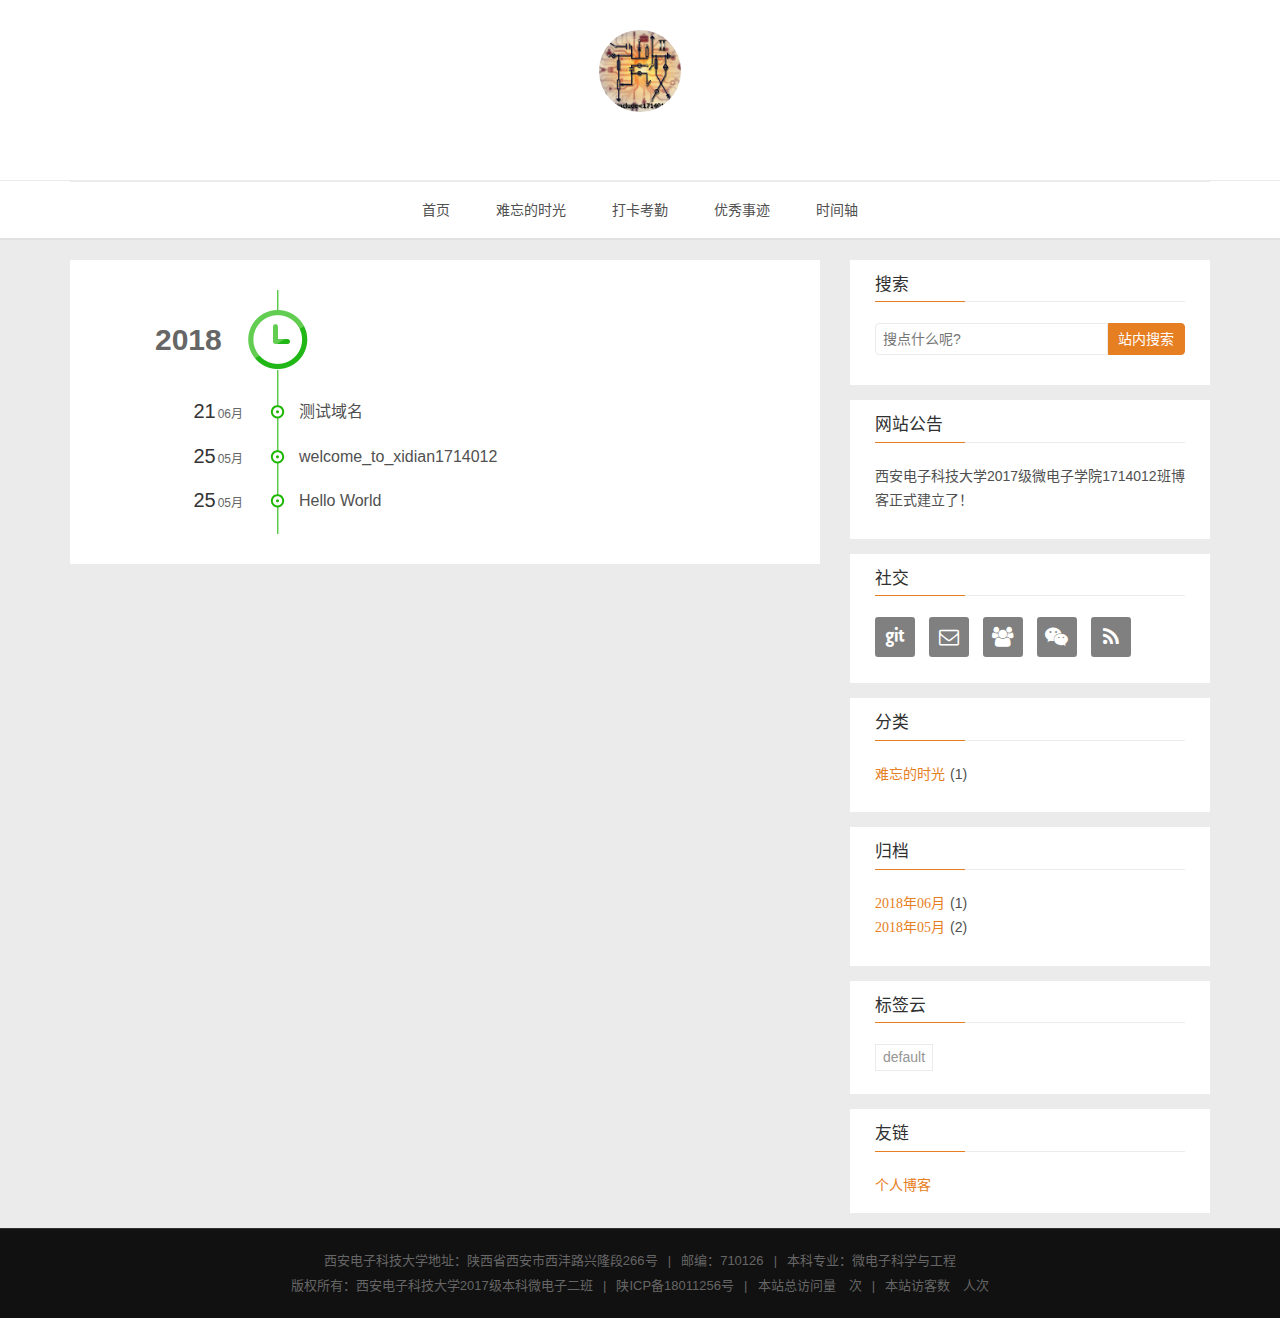
==== commit f86d729b: "Site updated: 2018-07-02 15:59:51" ====
--- a/archives/index.html
+++ b/archives/index.html
@@ -344,7 +344,10 @@
                 	陕ICP备18011256号
                 </span>|
                 <span id="busuanzi_container_site_pv">
-    本站总访问量<span id="busuanzi_value_site_pv"></span>次
+                    本站总访问量<span id="busuanzi_value_site_pv"></span>次
+                </span>|
+                <span id="busuanzi_container_site_uv">
+                    本站访客数<span id="busuanzi_value_site_uv"></span>人次
                 </span>
                 </br>
        </div>
